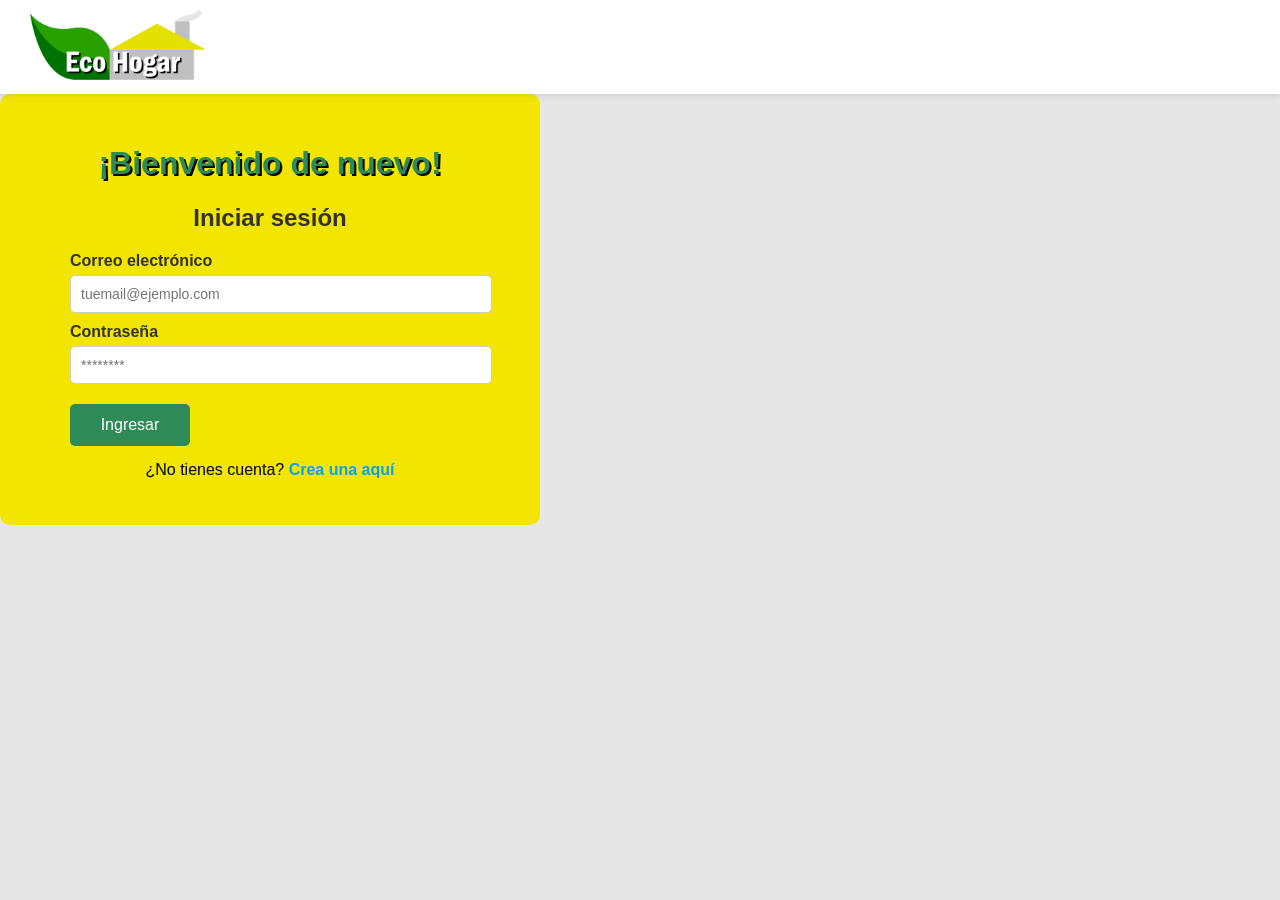
==== Ecohogar Frontend/login.html @ 3c61e786 "Frontend Melvin y copailo" ====
<!DOCTYPE html>
<html lang="es">
<head>
  <meta charset="UTF-8">
  <meta name="viewport" content="width=device-width, initial-scale=1.0">
  <title>Login - Consumo Familiar</title>
  <link rel="stylesheet" href="css/Eco-Style.css">
</head>
<body>

  <header>
      <img src="Logo.png" alt="Eco-Logo">
  </header>
  <div class="login-container">
    <h1>¡Bienvenido de nuevo!</h1>
    <h2>Iniciar sesión</h2>
    <form id="loginForm">
      <label for="email">Correo electrónico</label>
      <input type="email" id="email" name="email" placeholder="tuemail@ejemplo.com" required>

      <label for="password">Contraseña</label>
      <input type="password" id="password" name="password" placeholder="********" required>

      <button type="submit">Ingresar</button>

      <p>¿No tienes cuenta? <a href="signin.html">Crea una aquí</a></p>
    </form>
    <p id="message"></p>
  </div>

</body>
</html>
---- Ecohogar Frontend/css/Eco-Style.css ----
/* Paleta base */
:root {
  --verde: #2e8b57;
  --amarillo: #f2e600;
  --gris-claro: #e6e6e6;
  --gris-oscuro: #333;
  --blanco: #fff;
  --celeste: rgb(0, 162, 255);
}

/* General */
body {
  font-family: 'Segoe UI', Arial, sans-serif;
  background-color: var(--gris-claro);
  margin: 0;
  padding: 0;
  min-height: 100vh;    /* Ocupa toda la altura de la pantalla */
  justify-content: center; /* Centra horizontalmente */
  align-items: center; /* Centra verticalmente */
}

/* Encabezado */
header {
  background-color: var(--blanco);
  display: block;
  position: sticky;
  justify-content: space-between;
  align-items: top;
  padding: 10px 30px;
  box-shadow: 0 2px 5px rgba(0,0,0,0.1);
}

/* Principal */
main {
  margin-top: 80px; /* Deja espacio para el header */
  display: flex;
  justify-content: center;
}

/* Logo */
header img {
  height: 70px;
}

/*.menu-icon {
  width: 30px;
  height: 3px;
  background-color: var(--gris-oscuro);
  position: relative;
}

.menu-icon::before,
.menu-icon::after {
  content: "";
  position: absolute;
  width: 30px;
  height: 3px;
  background-color: var(--gris-oscuro);
  left: 0;
}

.menu-icon::before {
  top: -8px;
}

.menu-icon::after {
  top: 8px;
} */

/* Contenedor principal */
.container {
  max-width: 100%;
  margin: 60px auto;
  background-color: var(--blanco);
  padding: 30px 40px;
  border-radius: 10px;
  box-shadow: 0 4px 10px rgba(0,0,0,0.2);
}

/* Contenedores de los input y label de ingreso de datos */
.signin-container, .login-container {
  background-color: var(--amarillo);
  justify-self: center;
  padding: 30px 70px;
  border-radius: 10px;
  width: 400px;
}

/* Títulos */
h1{
    color: var(--verde);
    text-align: center;
    font-style: bold;
    text-shadow: 2px 2px black;
}
h2, h3 {
  text-align: center;
  color: var(--gris-oscuro);
  margin-bottom: 20px;
}

/* Textos de los input */
label {
  display: block;
  margin-top: 10px;
  font-weight: bold;
  color: var(--gris-oscuro);
}

/* Campos de texto */
input {
  width: 100%;
  padding: 10px;
  margin-top: 5px;
  border: 1px solid #ccc;
  border-radius: 5px;
  font-size: 14px;
  position: flex;
  justify-content: right;
}

/* Botón */
button {
  width: 30%;
  padding: 12px;
  margin-top: 20px;
  background-color: var(--verde);
  color: var(--blanco);
  border: none;
  border-radius: 5px;
  font-size: 16px;
  cursor: pointer;
  transition: background-color 0.3s;
}

/* Hover del botón */
button:hover {
  background-color: #256b45;
}

/* Texto general de párrafo */
p {
  text-align: center;
  margin-top: 15px;
}

/* Texto que cambia pantallas */
a {
  color: var(--celeste);
  font-weight: bold;
  text-decoration: none;
}

/*Hover del texto que cambia pantallas*/
a:hover {
  color: blue;
  text-decoration: underline;
}

/* Mensajes */
#message {
  text-align: center;
  font-weight: bold;
  margin-top: 15px;
}
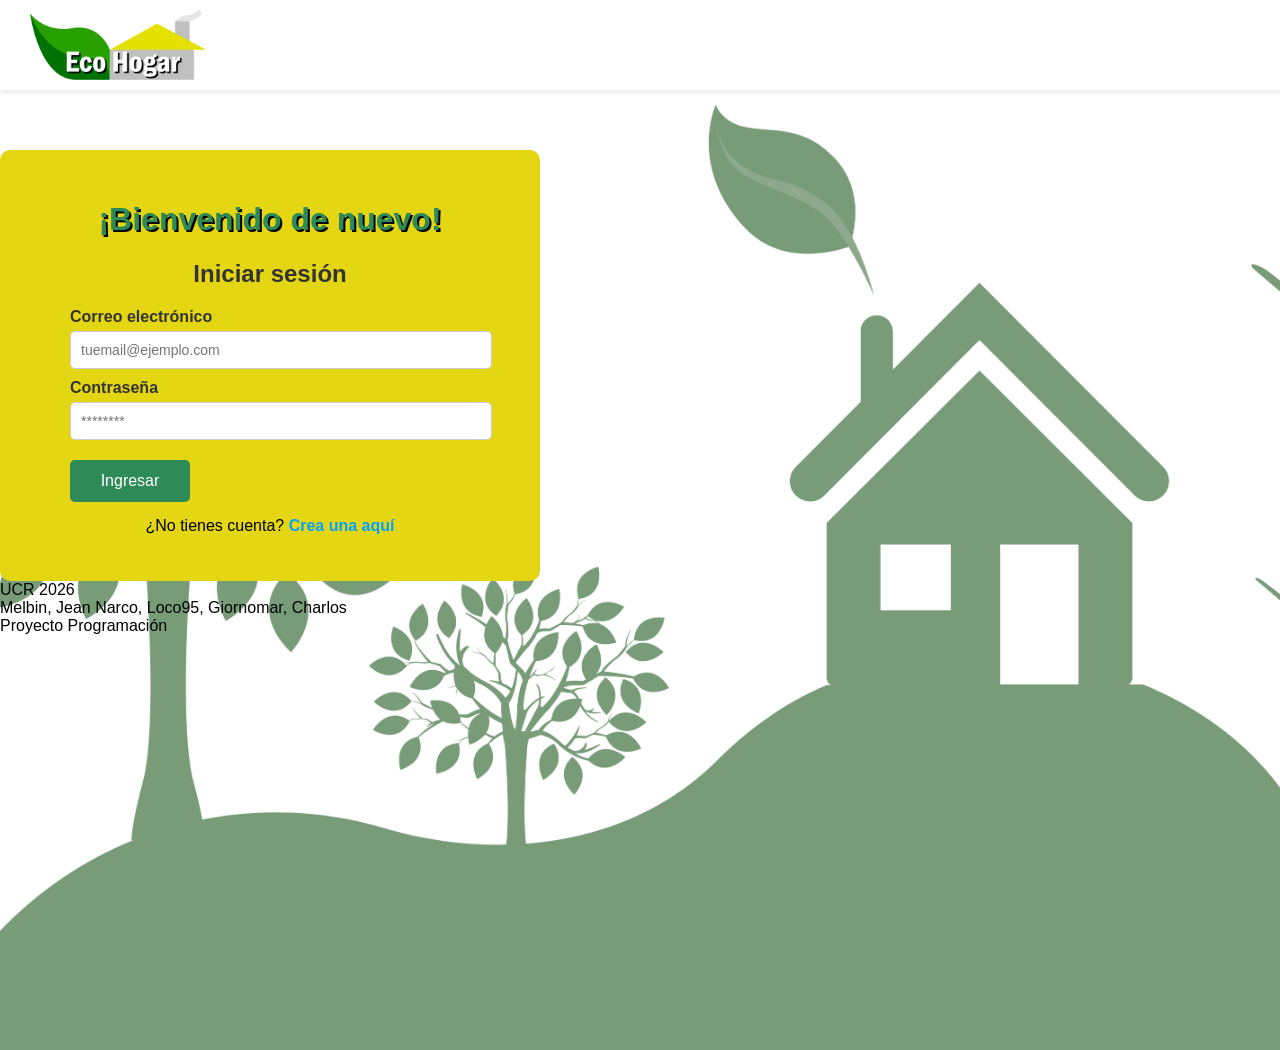
==== commit 9ba7da99: "Frontend Melvin p2" ====
--- a/Ecohogar Frontend/login.html
+++ b/Ecohogar Frontend/login.html
@@ -8,6 +8,7 @@
 </head>
 <body>
 
+  <img src="css/fondo.png" alt="fondo" id="fondo">
   <header>
       <img src="Logo.png" alt="Eco-Logo">
   </header>
@@ -27,6 +28,11 @@
     </form>
     <p id="message"></p>
   </div>
-
+  
+  <footer>
+    UCR 2026 <br>
+    Melbin, Jean Narco, Loco95, Giornomar, Charlos <br>
+    Proyecto Programación
+  </footer>
 </body>
-</html>
+</html>
--- a/Ecohogar Frontend/css/Eco-Style.css
+++ b/Ecohogar Frontend/css/Eco-Style.css
@@ -1,35 +1,56 @@
 /* Paleta base */
 :root {
   --verde: #2e8b57;
-  --amarillo: #f2e600;
+  --amarillo: #e4d612;
   --gris-claro: #e6e6e6;
   --gris-oscuro: #333;
   --blanco: #fff;
   --celeste: rgb(0, 162, 255);
 }
 
+  #fondo{
+    display: grid;
+    position: fixed;
+    height: 1700px;
+    bottom: -450px;
+    left: 0px;
+    width: auto;
+    padding: 0%;
+    z-index: -1;
+  }
+
 /* General */
 body {
   font-family: 'Segoe UI', Arial, sans-serif;
-  background-color: var(--gris-claro);
+  position: relative;
   margin: 0;
   padding: 0;
+  top: 150px;
   min-height: 100vh;    /* Ocupa toda la altura de la pantalla */
   justify-content: center; /* Centra horizontalmente */
   align-items: center; /* Centra verticalmente */
+  display: block;
+
 }
 
 /* Encabezado */
 header {
   background-color: var(--blanco);
-  display: block;
-  position: sticky;
-  justify-content: space-between;
-  align-items: top;
+  display: flex;
+  width: 100%;
+  position: fixed;
+  top: 0;
   padding: 10px 30px;
   box-shadow: 0 2px 5px rgba(0,0,0,0.1);
 }
 
+#footer{
+  width: 100%;
+  display: block;
+  position: relative;
+  margin: 0%;
+  bottom: 0px;
+}
 /* Principal */
 main {
   margin-top: 80px; /* Deja espacio para el header */
@@ -40,6 +61,8 @@
 /* Logo */
 header img {
   height: 70px;
+  position: relative;
+  left: 0;
 }
 
 /*.menu-icon {
@@ -69,17 +92,19 @@
 
 /* Contenedor principal */
 .container {
+  align-self: center;
   max-width: 100%;
-  margin: 60px auto;
+  margin: 100%;
   background-color: var(--blanco);
   padding: 30px 40px;
-  border-radius: 10px;
+  border-radius: 30px;
   box-shadow: 0 4px 10px rgba(0,0,0,0.2);
 }
 
 /* Contenedores de los input y label de ingreso de datos */
 .signin-container, .login-container {
   background-color: var(--amarillo);
+  position: static;
   justify-self: center;
   padding: 30px 70px;
   border-radius: 10px;
